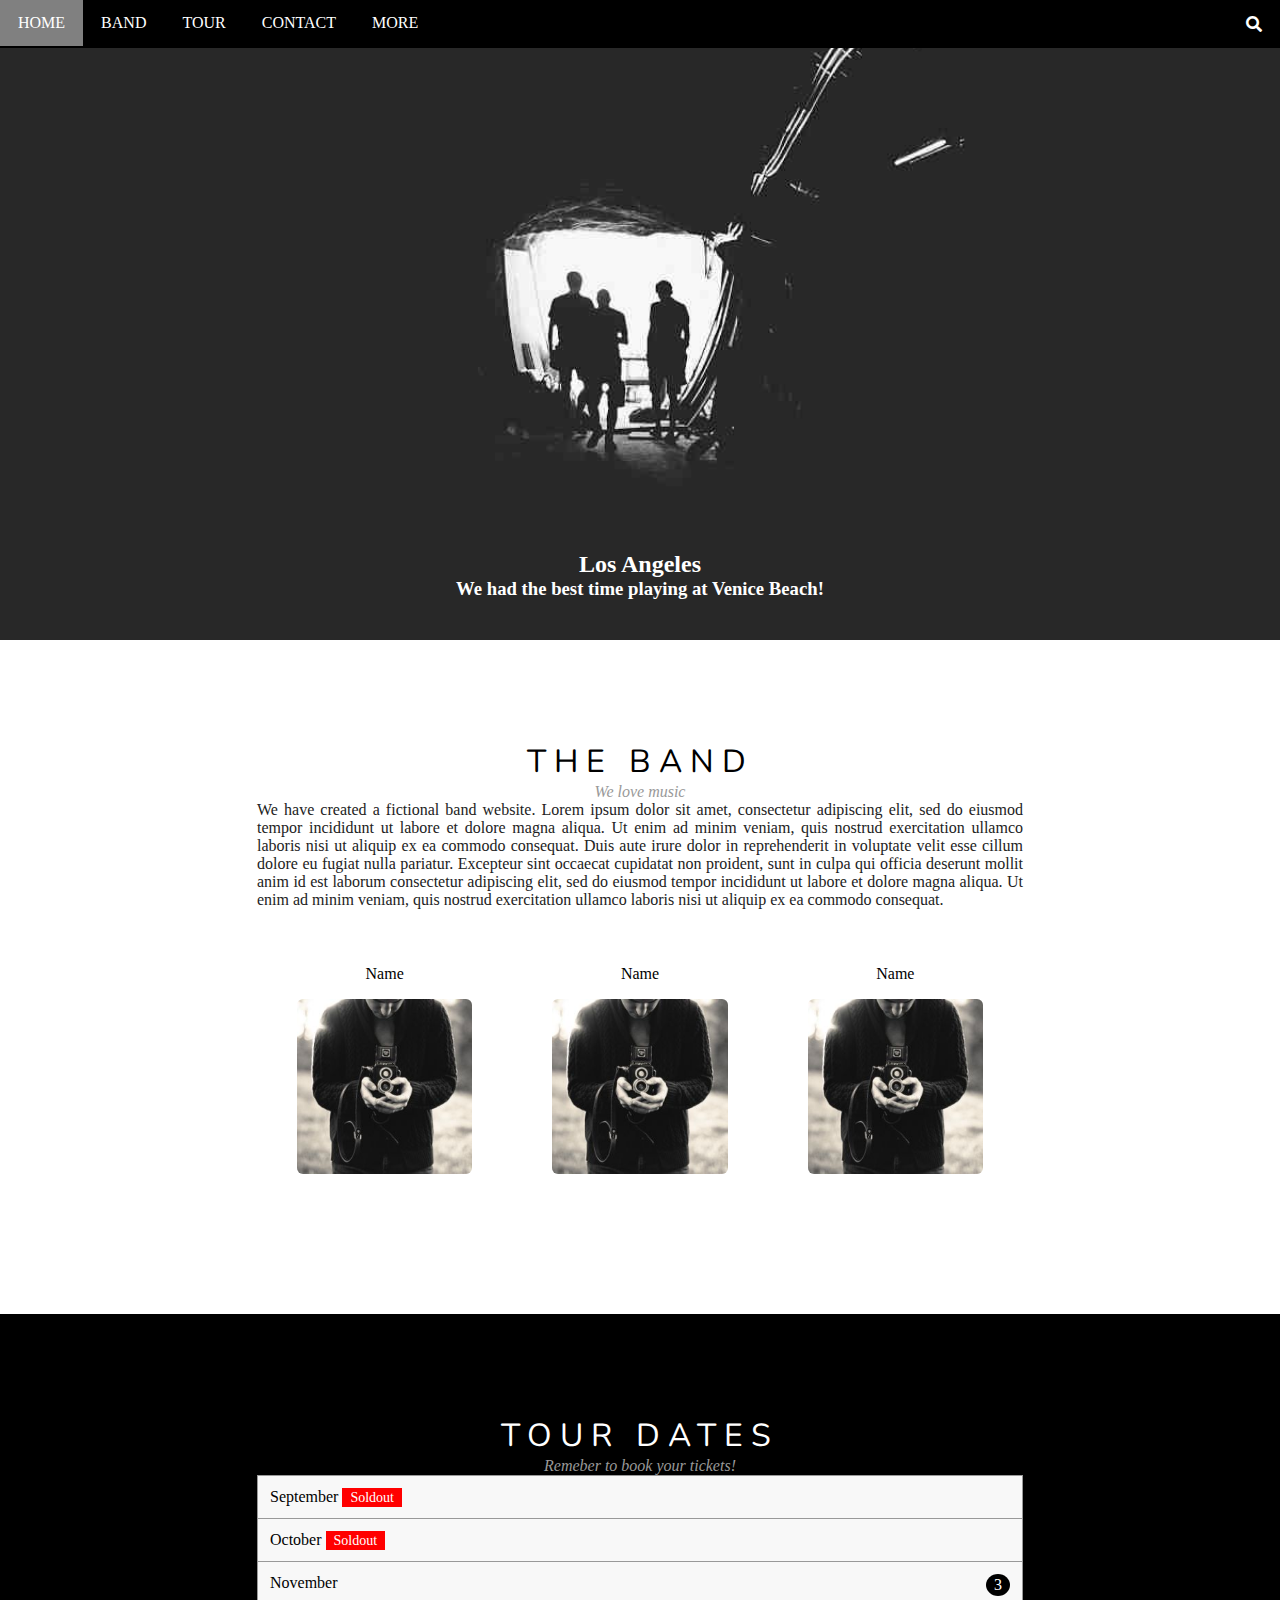
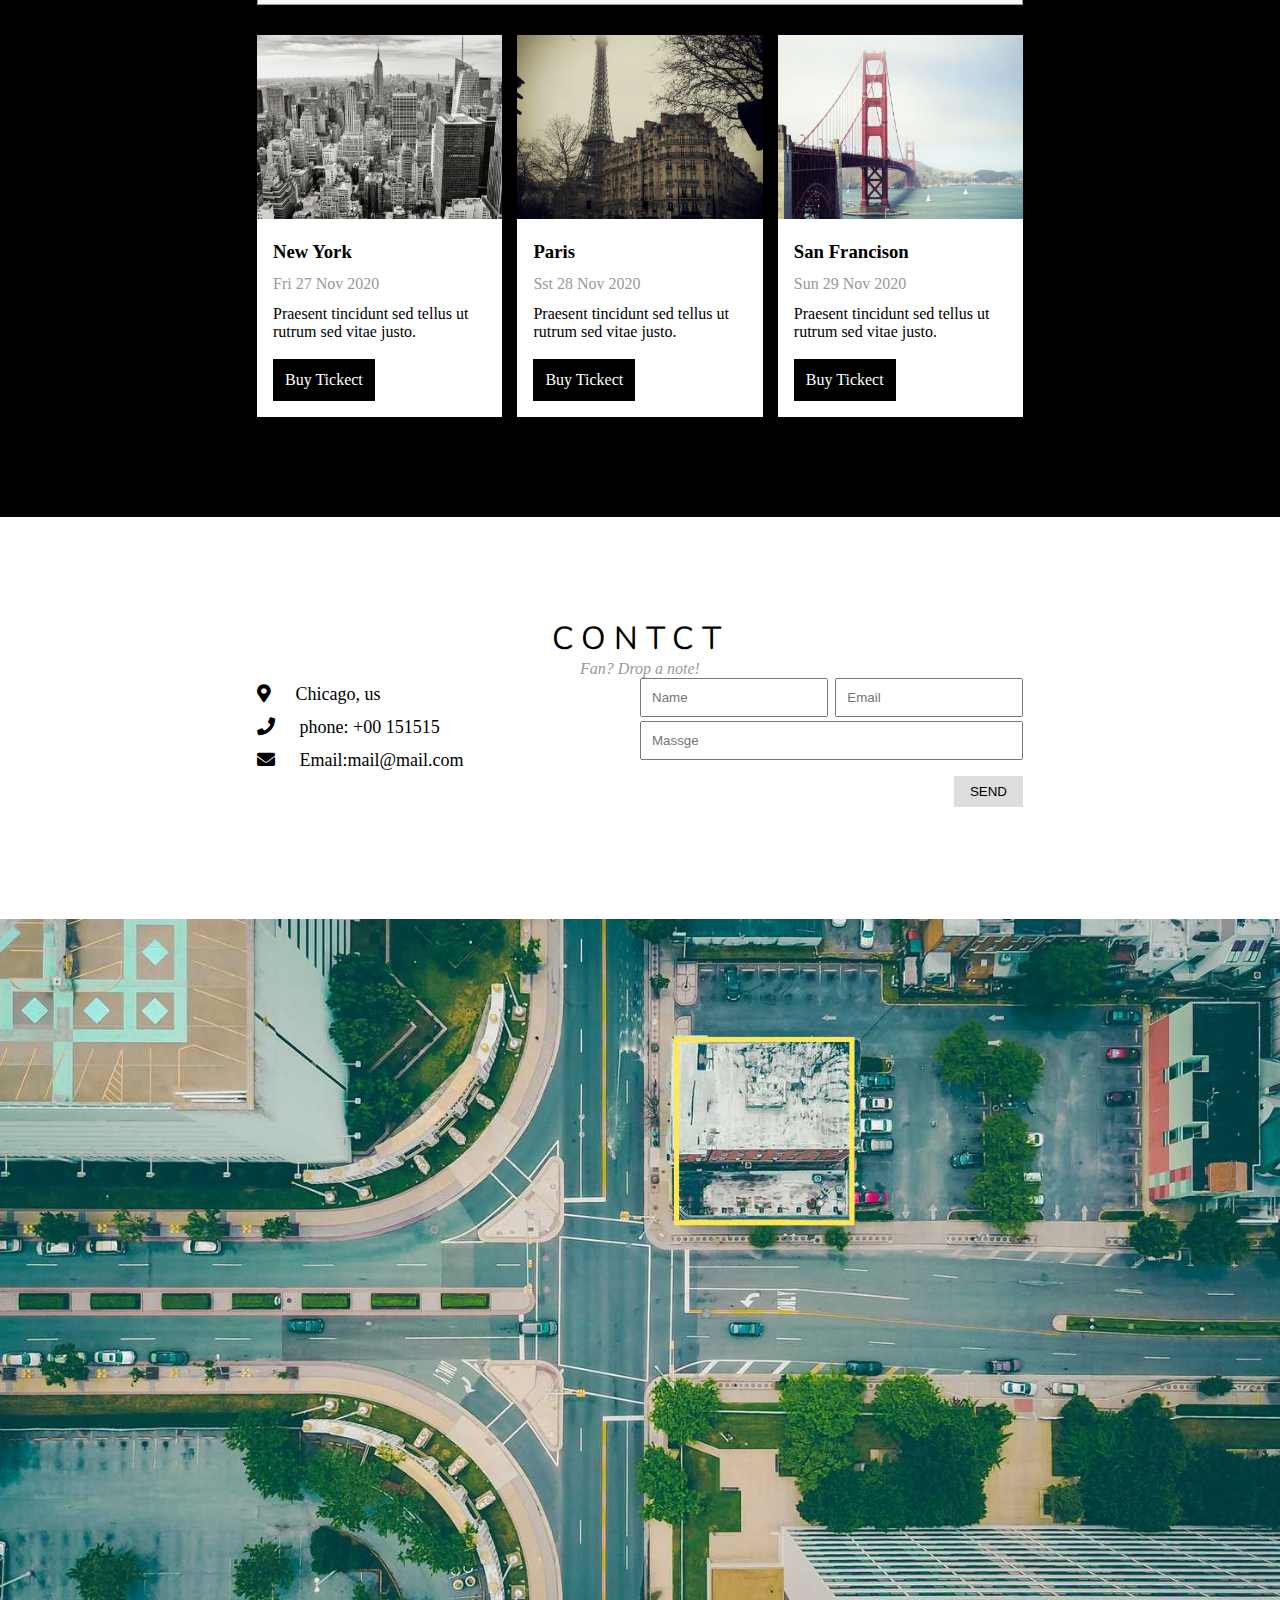
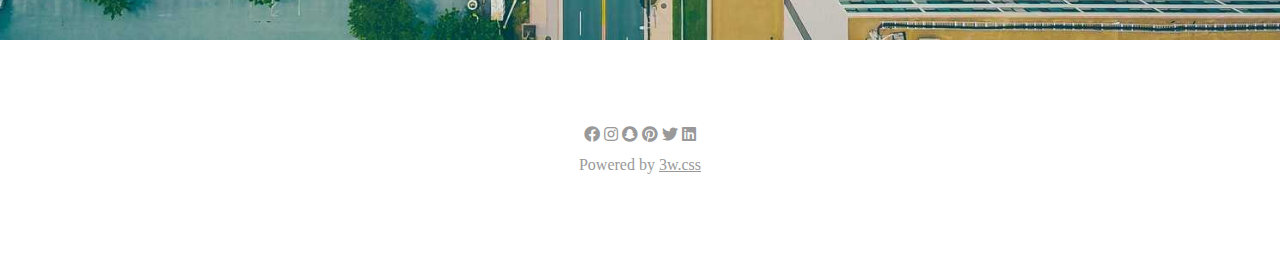
==== public/html/index.html @ 4257e4ab "오늘" ====
<!DOCTYPE html>
<html lang="ko">

<head>
	<meta charset="UTF-8">
	<meta name="viewport" content="width=device-width, initial-scale=1.0">
	<title>BAND WEBSITE</title>

	<link rel="stylesheet" href="https://cdnjs.cloudflare.com/ajax/libs/font-awesome/5.13.0/css/all.min.css">
	<link rel="stylesheet" href="../css/base.css">
	<link rel="stylesheet" href="../css/index.css">

</head>

<body>
	<div class="header">
		<div class="nav-wrap">
			<div>HOME</div>
			<div>BAND</div>
			<div>TOUR</div>
			<div>CONTACT</div>
			<div>MORE</div>
		</div>
		<div class="sch-wrap">
			<span class="fa fa-search"></span>
			<span class="fa fa-bars"></span>

		</div>
		<div class="clearfix"></div>
	</div>
	<div class="main-wrap">
		<img src="../img/la.jpg" alt="la " class="main-img">
		<div class="main-slogan">
			<h2>Los Angeles</h2>
			<h3>We had the best time playing at Venice Beach!</h2>
		</div>
	</div>
	<div class="band-wrap wrapper">
		<h1 class="title"> THE BAND </h1>
		<p class="slogan"> We love music</p>
		<p class="desc"> We have created a fictional band website. Lorem ipsum dolor sit amet, consectetur adipiscing elit,
			sed do eiusmod tempor incididunt ut labore et dolore magna aliqua. Ut enim ad minim veniam, quis nostrud
			exercitation ullamco laboris nisi ut aliquip ex ea commodo consequat. Duis aute irure dolor in reprehenderit in
			voluptate velit esse cillum dolore eu fugiat nulla pariatur. Excepteur sint occaecat cupidatat non proident, sunt
			in culpa qui officia deserunt mollit anim id est laborum consectetur adipiscing elit, sed do eiusmod tempor
			incididunt ut labore et dolore magna aliqua. Ut enim ad minim veniam, quis nostrud exercitation ullamco laboris
			nisi ut aliquip ex ea commodo consequat.</p>
		<div class="members">
			<div class="member">
				<div class=name>Name </div>
				<div class="photo">
					<img src="../img/bandmember.jpg" alt="photo" class="img">
				</div>
			</div>
			<div class="member">
				<div class=name>Name </div>
				<div class="photo">
					<img src="../img/bandmember.jpg" alt="photo" class="img">
				</div>
			</div>
			<div class="member">
				<div class=name>Name </div>
				<div class="photo">
					<img src="../img/bandmember.jpg" alt="photo" class="img">
				</div>
			</div>
		</div>
		<div class="clearfix"></div>
	</div>
	<!--" wrapper" -->
	<div class="tour-wrap">
		<div class="wrapper">
			<h1 class="title">TOUR DATES</h1>
			<p class="slogan"> Remeber to book your tickets!</p>
			<div class="lists">
				<div class="list">
					September
					<span class="badge-soldout">Soldout</span>
				</div>
				<div class="list">
					October
					<span class="badge-soldout">Soldout</span>
				</div>
				<div class="list">
					November
					<span class="badge-counter">3</span>
				</div>
			</div>
			<div class="cities">
				<div class="city">
					<div class="photo">
						<img src="../img/newyork.jpg" alt="newyork" class="img">
					</div>
					<div class="conts">
						<h3>New York</h3>
						<p>Fri 27 Nov 2020</p>
						<div class="summary"> Praesent tincidunt sed tellus ut rutrum sed vitae justo.</div>
						<div class="bt-buy">Buy Tickect</div>
					</div>
				</div>
				<div class="city">
					<div class="photo">
						<img src="../img/paris.jpg" alt="paris" class="img">
					</div>
					<div class="conts">
						<h3>Paris</h3>
						<p>Sst 28 Nov 2020</p>
						<div class="summary"> Praesent tincidunt sed tellus ut rutrum sed vitae justo.</div>
						<div class="bt-buy">Buy Tickect</div>
					</div>
				</div>
				<div class="city">
					<div class="photo">
						<img src="../img/sanfran.jpg" alt="san Francisco" class="img">
					</div>
					<div class="conts">
						<h3>San Francison</h3>
						<p>Sun 29 Nov 2020</p>
						<div class="summary"> Praesent tincidunt sed tellus ut rutrum sed vitae justo.</div>
						<div class="bt-buy">Buy Tickect</div>
					</div>
				</div><!-- city-wrap -->
				<div class="clearfix"></div>
			</div><!-- cities -->
		</div><!-- wrapper -->
	</div><!-- tour-wrap -->

	<div class="contct-wrap wrapper">
		<h1 class="title">CONTCT</h1>
		<p class="slogan">Fan? Drop a note!</p>
		<div class="info-wrap clear">
			<div class="infos">
				<div class="info">
					<span class="fa fa-map-marker-alt"></span>
					Chicago, us

				</div><!-- info -->
				<div class="info">
					<span class="fa fa-phone"></span>
					phone: +00 151515

				</div><!-- info -->
				<div class="info">
					<span class="fa fa-envelope"></span>
					Email:mail@mail.com
				</div><!-- info -->
			</div> <!-- infos -->
			<div class="forms">
				<div>
					<input type="text" name="name" placeholder="Name">
					<input type="text" name="email" placeholder="Email">
				</div>
				<div>
					<input type="text" name="massge" placeholder="Massge">
				</div>
				<div>
					<button class="pointer">SEND</button>
				</div>
			</div><!-- forms -->
		</div><!-- info-wrap -->
	</div><!-- contact-wrap -->


	<div class="map-wrap">
		<img src="../img/map.jpg" alt="지도" class="img">
	</div><!-- map-wrap -->


	<div class="footer">
		<div>
			<span class="fab fa-facebook"></span>
			<span class="fab fa-instagram"></span>
			<span class="fab fa-snapchat"></span>
			<span class="fab fa-pinterest"></span>
			<span class="fab fa-twitter"></span>
			<span class="fab fa-linkedin"></span>

		</div>
		<div>
			Powered by <a href="https://w3schools.com" target="_blank"> 3w.css</a>
		</div>


	</div><!-- footer -->




</body>

</html>
---- public/css/base.css ----
/*********** Normalize ***********/
html, body, h1, h2, h3, h4, h5, h6, p, div,input,textarea,select{margin: 0; padding: 0; box-sizing: border-box;}
img {vertical-align: bottom;}

/*********** 공통사항 ***********/
.clear:after {content: ""; display: block; clear: both;}
.img {width: 100%;}
.pointer {cursor: pointer;}
---- public/css/index.css ----
/********** 글꼴 불러오기 **********/
@import url('https://fonts.googleapis.com/css2?family=Nunito:wght@300;400;700&display=swap');


img {
	vertical-align: bottom;
}

html,
body

/* 공통사항 */
.img {
	width: 100%;
}

.clearfix {
	clear: both;
}

.title {
	text-align: center;
	font-family: 'Nunito', sans-serif;
	font-weight: 400;
	letter-spacing: 8px;
}

.slogan {
	color: #999;
	text-align: center;
	font-style: italic;
}

.desc {
	color: #222;
	text-align: justify;
}

.wrapper {
	width: 100%;
	max-width: 790px;
	margin: 0 auto;
	padding: 100px 12px;
}

.header {
	background-color: black;
	color: white;
	width: 100%;
	position: fixed;
	Z-INDEX: 99;
}

.nav-wrap {
	float: left;
}


.nav-wrap>div {
	float: left;
	padding: 14px 18px;
}

.nav-wrap>div:hover {
	background-color: gray;
	cursor: pointer;
}

.sch-wrap {
	float: right;
	color: white;
}

.sch-wrap .fa-bars {
	display: none;
}


.sch-wrap:hover {
	cursor: pointer;
	background-color: red;
}

.sch-wrap>span {
	padding: 16px 18px;
}


/* .main-wrap */
.main-wrap {
	text-align: center;
	position: relative;
}

.main-img {
	width: 1200px;
	max-width: 1400px;
	width: 100%;
}

.main-slogan {
	position: absolute;
	width: 100%;
	color: #fff;
	bottom: 40px;
}

.main-slaogan>h2 {
	font-size: 32px;
	font-weight: normal;
	padding: 16px;
}

.main-slaogan>h3 {
	font-size: 18px;
}

/* .band-wrap  */


.member {
	width: 33.3333%;
	float: left;
	padding: 40px;
}

.member>.name {
	text-align: center;
	padding: 16px;
}

/* .member>.photo> img{} */
.member img {
	border-radius: 6px;
}


/*  tour-wrap */
.tour-wrap {
	background-color: black;
}

.tour-wrap .title {
	color: #fff;
}

.tour-wrap .lists {
	background-color: #f8f8f8;
	border: 1px solid#999;
}

/*  
.tour-wrap .list {padding: 12px; border-bottom: 1px solid #999;}
.tour-wrap .list : last-child {border-bottom: none}
*/
.tour-wrap .list {
	padding: 12px;
}

.tour-wrap .list:not(:last-child) {
	border-bottom: 1px solid #999;
}

.badge-soldout {
	background-color: red;
	color: white;
	padding: 2px 8px;
	font-size: 14px;
}

.badge-counter {
	float: right;
	background-color: black;
	color: white;
	padding: 2px 8px;
	border-radius: 50%;
}

.cities {
	margin-top: 30px;
}

.city {
	float: left;
	width: 32%;
}

.city:nth-child(2) {
	margin: 0 2%;
}

/* .city-photo:hover {opacity 0.6;} */
.city-photo {
	overflow: hidden;
}

.city-photo:hover>img {
	transform: scale(1.1);
	opacity: 1;
}

.city-photo>img {
	transition: all 0.5s;
	opacity: 0.7;
}

.city>.conts {
	background-color: white;
	padding: 16px;
}

.city>.photo>img:hover {
	opacity: 0.6;
}

.city>.conts>h3 {
	padding: 6px 0;
}

.city>.conts>p {
	padding: 6px 0;
	color: #999;
}

.city>.conts>.summary {
	padding: 6px 0;
}

.city>.conts>.bt-buy {
	padding: 12px;
	background-color: black;
	color: white;
	display: inline-block;
	margin-top: 12px;
}

.city>.conts>.bt-buy:hover {
	background-color: #ccc;
	color: #111;
	cursor: pointer;
}

/* contact */
.infos {
	float: left;
	width: 50%;
}

.forms {
	float: left;
	width: 50%;
}

.infos>.info {
	padding: 6px 0;
	font-size: 18px;
}

.infos>.info>span {
	margin-right: 20px;
}

.forms input {
	padding: 10px;
	margin-bottom: 4px;
	width: 100%;
}

.forms>div:nth-child(1)>input {
	width: 49%;
}

.forms>div:nth-child(1)>input:first-child {
	float: left;
}

.forms>div:nth-child(1)>input:last-child {
	float: right;
}

/* .forms>div:nth-child(2)>input{width:100%} */

.forms>div:nth-child(3) {
	text-align: right;
}

.forms button {
	background-color: black;
	color: white;
	padding: 8px 16px;
	border: none;
	margin: 12px 0;
}

.forms button {
	background-color: #ddd;
	color: #000;
}

.footer {
	text-align: center;
	padding: 80px 0;
	color: #999;
}

.footer>div {
	padding: 6px 0;
}

.footer.fab:hover {
	opacity: 0.7;
}

.footer a {
	color: #999;
}

@media screen and (max-width:991px) {}


@media screen and (max-width:767px) {
	.sch-wrap .fa-search {
		display: none;
	}

	.sch-wrap .fa-bars {
		display: block;
	}

	.nav-wrap>div:not(:first-child) {
		display: none;
	}
	
	.main-slogan {
		display: none;
	}

}



@media screen and(max-width:575px) {}
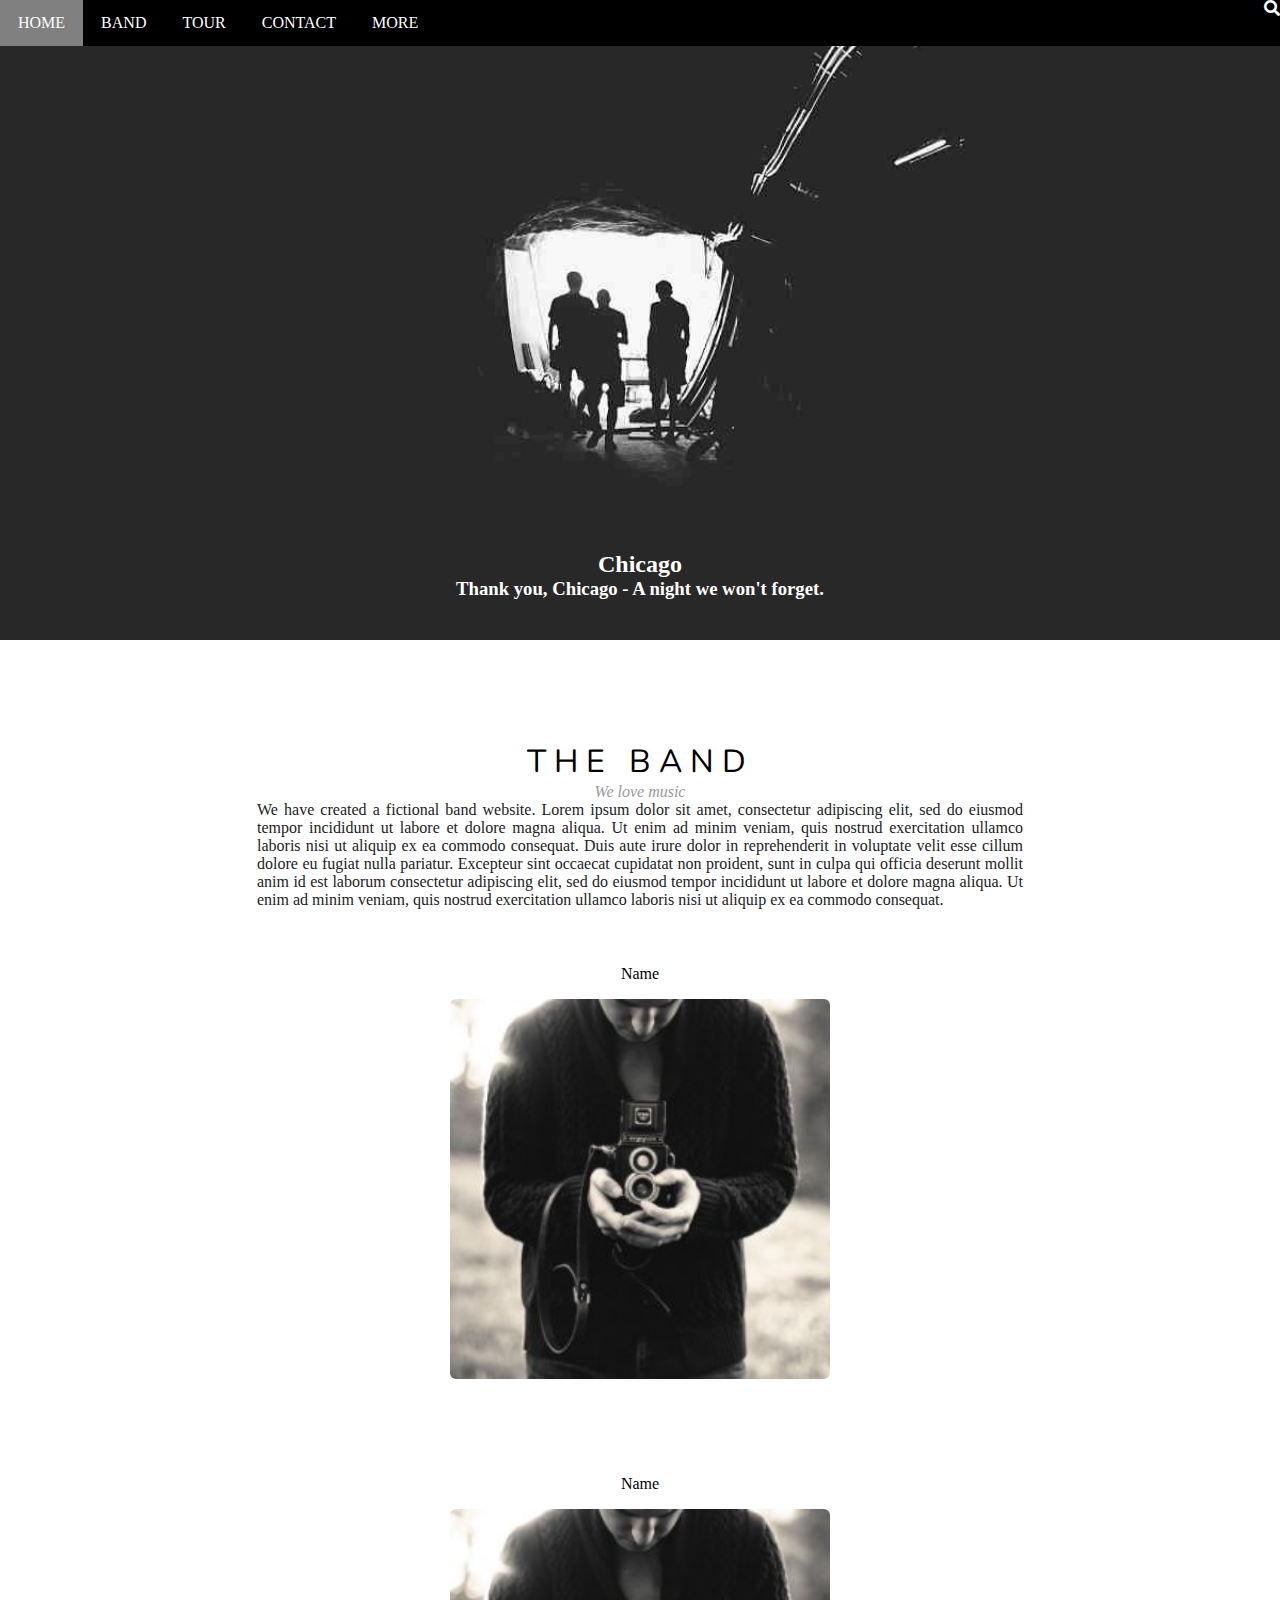
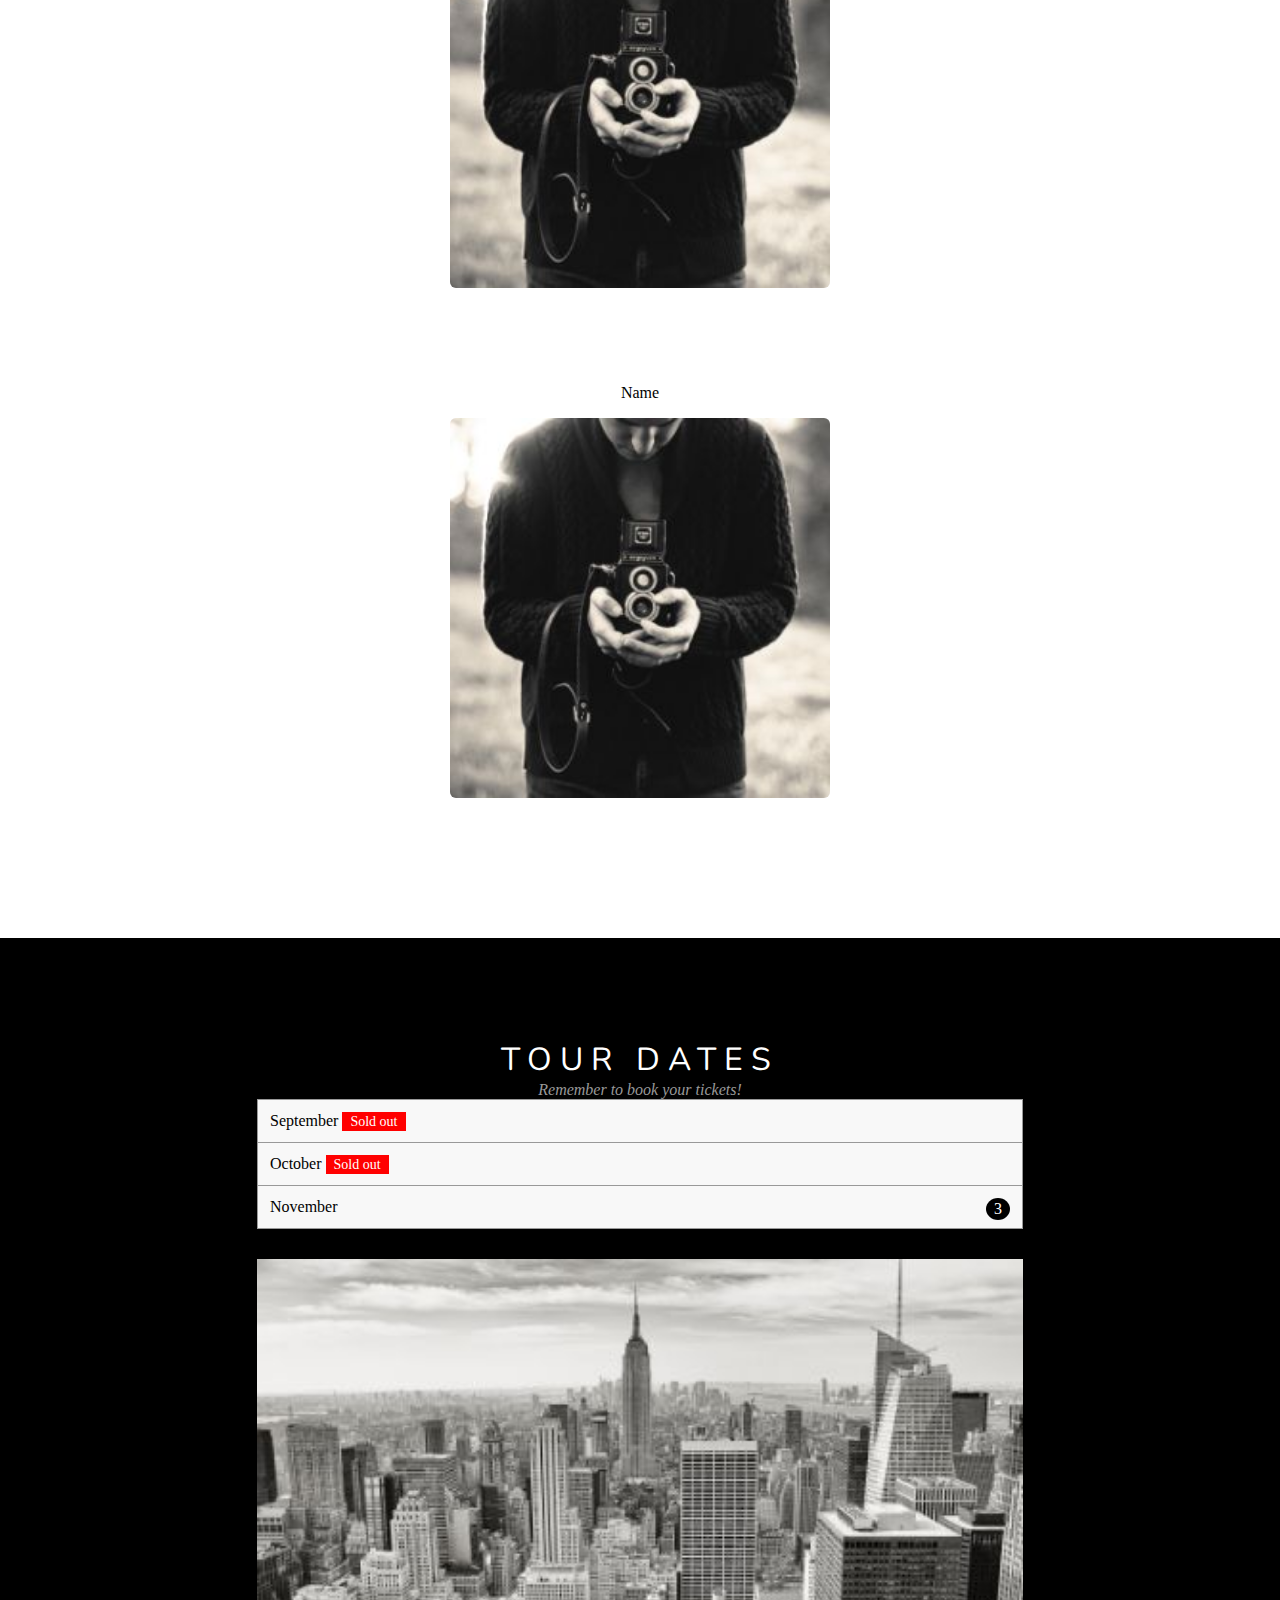
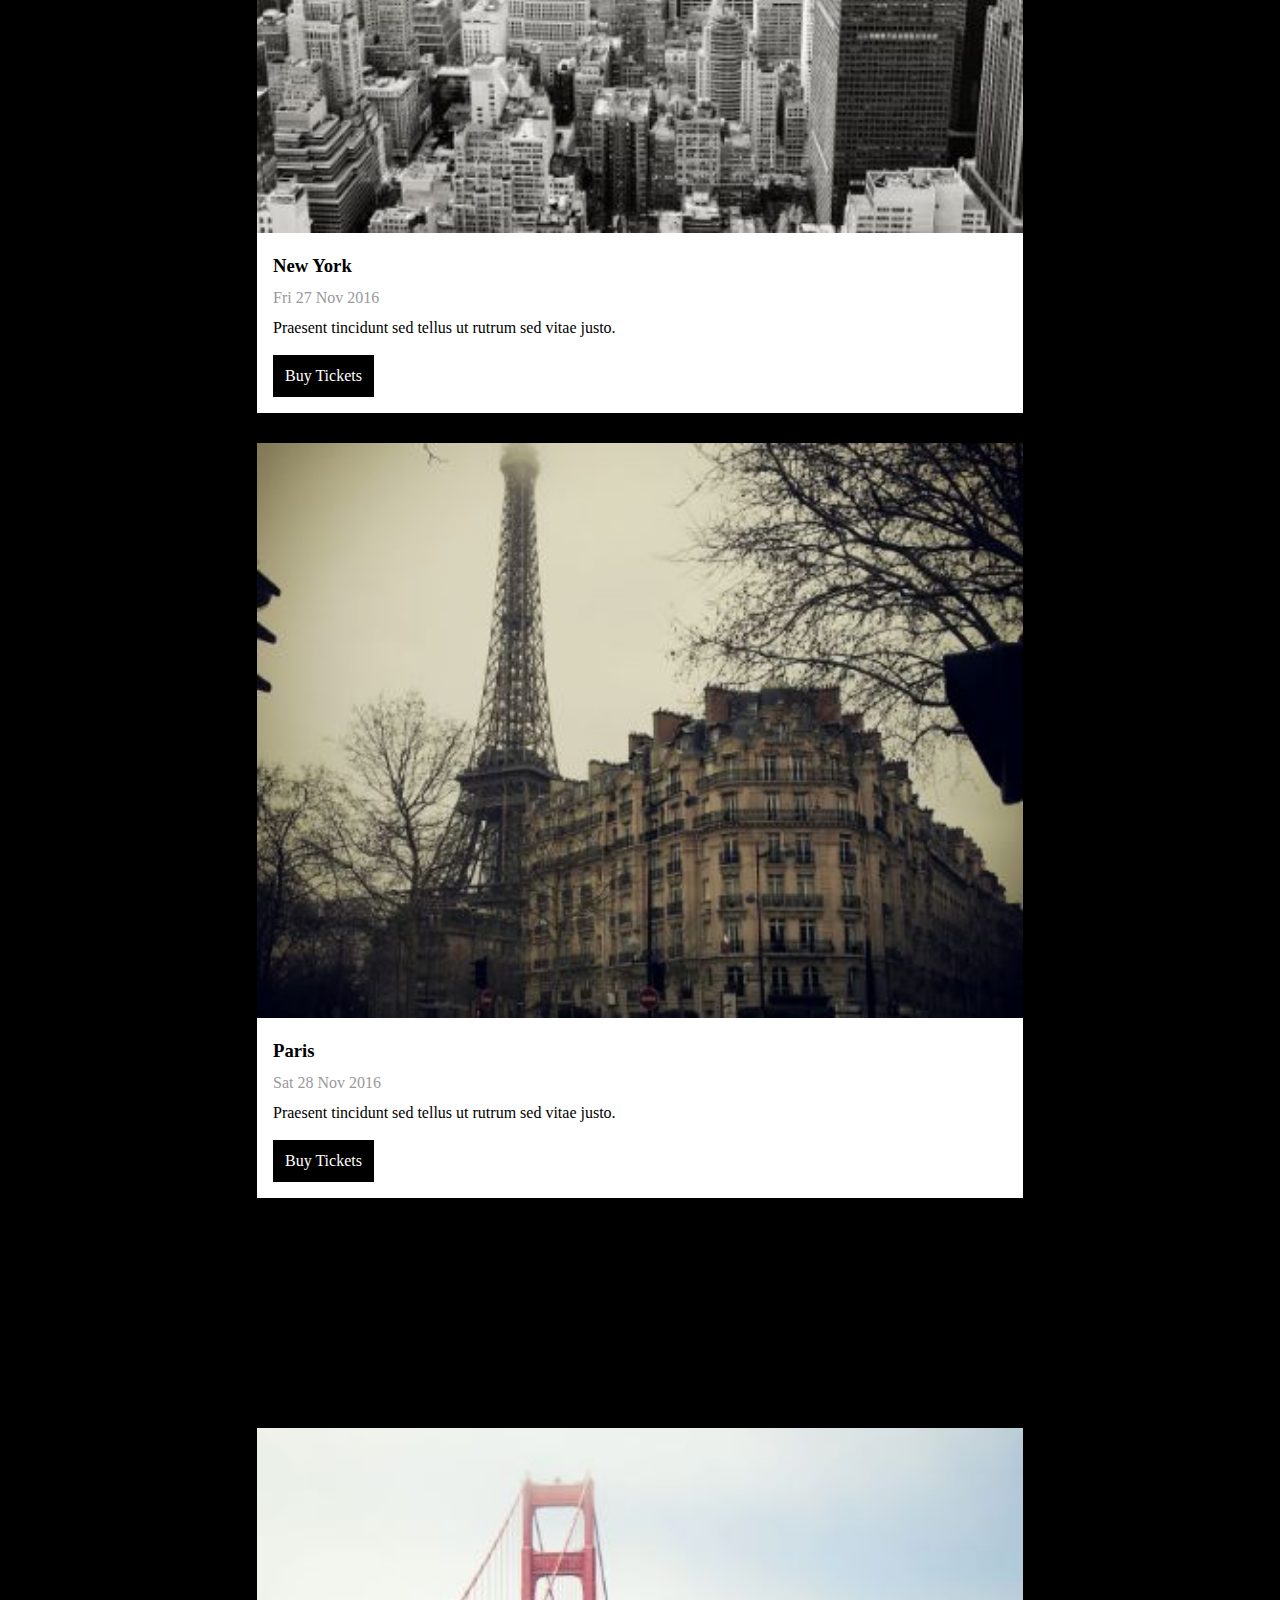
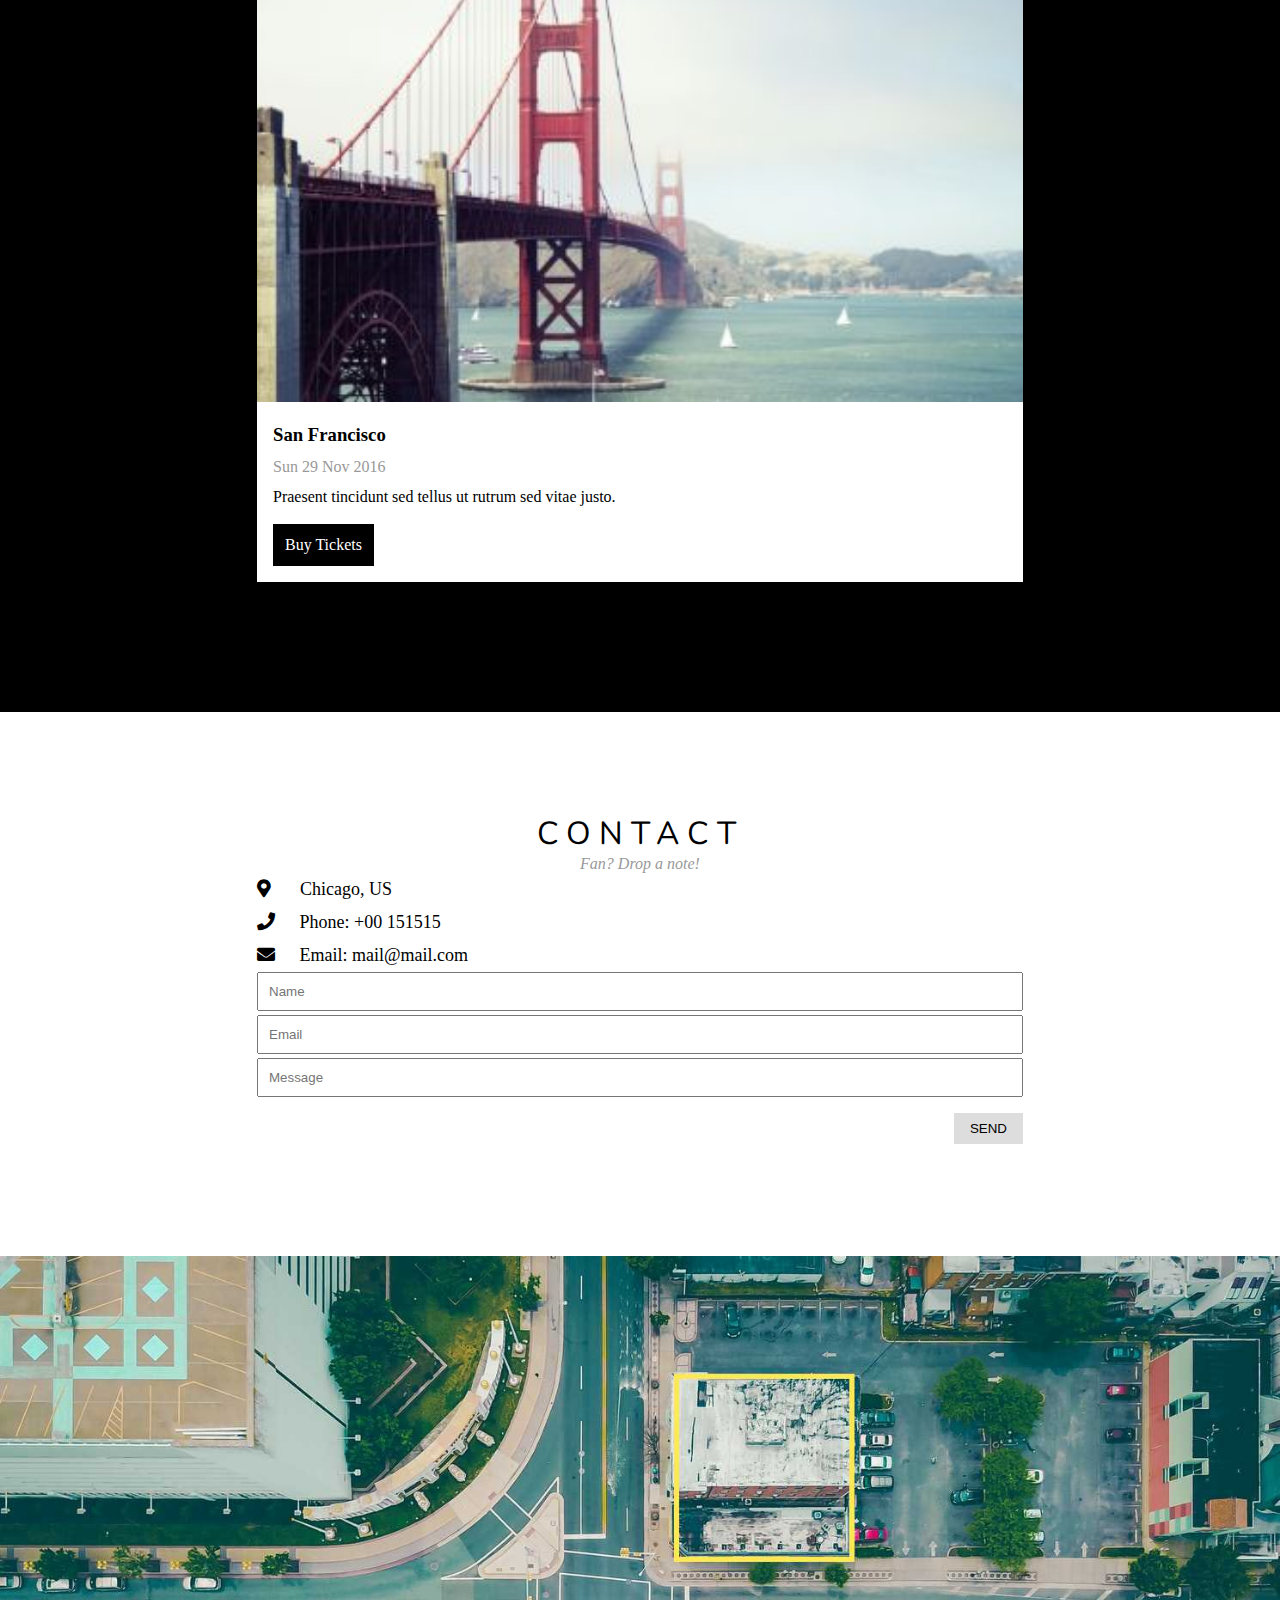
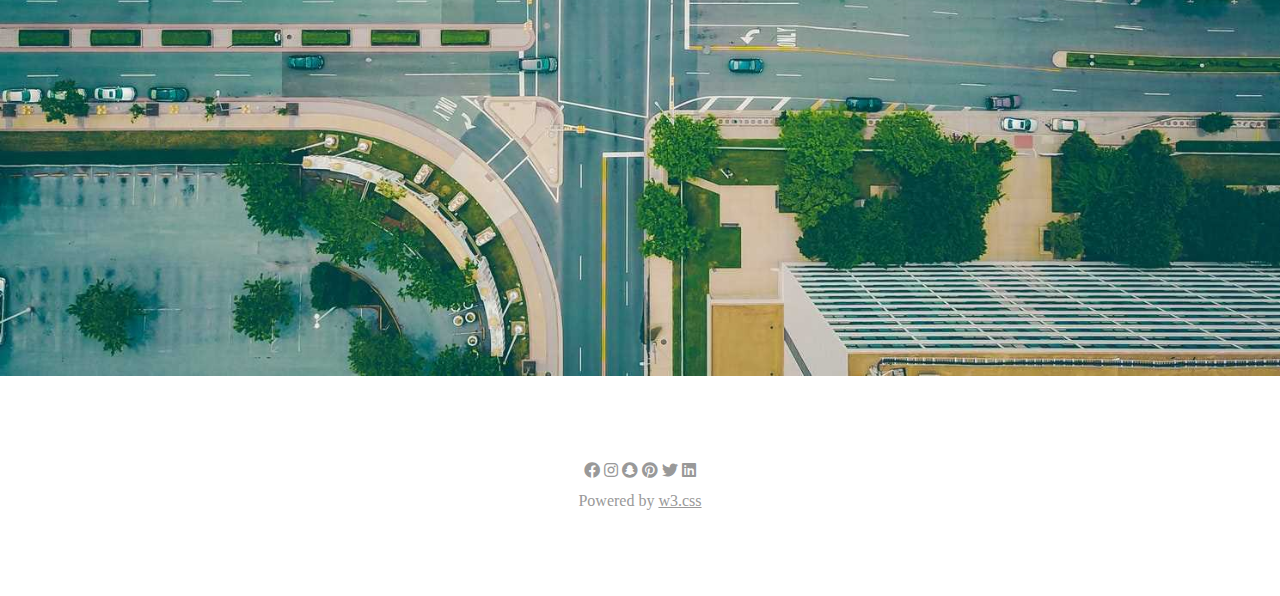
==== commit d81e213b: "다시" ====
--- a/public/html/index.html
+++ b/public/html/index.html
@@ -4,154 +4,150 @@
 <head>
 	<meta charset="UTF-8">
 	<meta name="viewport" content="width=device-width, initial-scale=1.0">
-	<title>BAND WEBSITE</title>
-
+	<title>Band Website</title>
 	<link rel="stylesheet" href="https://cdnjs.cloudflare.com/ajax/libs/font-awesome/5.13.0/css/all.min.css">
+	<link rel="stylesheet" href="../css/animate.css">
 	<link rel="stylesheet" href="../css/base.css">
 	<link rel="stylesheet" href="../css/index.css">
-
+	<script src="../js/wow.min.js"></script>
 </head>
 
 <body>
-	<div class="header">
+	<div class="header clear">
 		<div class="nav-wrap">
 			<div>HOME</div>
 			<div>BAND</div>
 			<div>TOUR</div>
 			<div>CONTACT</div>
 			<div>MORE</div>
+		</div><!-- nav-wrap -->
+		<div class="sch-wrap">
+			<div class="fa fa-search"></div>
+			<div class="fa fa-bars"></div>
 		</div>
-		<div class="sch-wrap">
-			<span class="fa fa-search"></span>
-			<span class="fa fa-bars"></span>
+	</div><!-- header -->
 
+	<div class="main-wrap wow fadeInDown">
+		<img src="../img/la.jpg" alt="la" class="main-img">
+		<div class="main-slogan">
+			<h2>Chicago</h2>
+			<h3>Thank you, Chicago - A night we won't forget.</h3>
 		</div>
-		<div class="clearfix"></div>
-	</div>
-	<div class="main-wrap">
-		<img src="../img/la.jpg" alt="la " class="main-img">
-		<div class="main-slogan">
-			<h2>Los Angeles</h2>
-			<h3>We had the best time playing at Venice Beach!</h2>
-		</div>
-	</div>
+	</div><!-- main-wrap -->
+
 	<div class="band-wrap wrapper">
-		<h1 class="title"> THE BAND </h1>
-		<p class="slogan"> We love music</p>
-		<p class="desc"> We have created a fictional band website. Lorem ipsum dolor sit amet, consectetur adipiscing elit,
+		<h1 class="title wow fadeInLeft" data-wow-delay="0.1s">THE BAND</h1>
+		<p class="slogan wow fadeInLeft" data-wow-delay="0.3s">We love music</p>
+		<p class="desc wow fadeInLeft" data-wow-delay="0.5s">We have created a fictional band website. Lorem ipsum dolor sit amet, consectetur adipiscing elit,
 			sed do eiusmod tempor incididunt ut labore et dolore magna aliqua. Ut enim ad minim veniam, quis nostrud
 			exercitation ullamco laboris nisi ut aliquip ex ea commodo consequat. Duis aute irure dolor in reprehenderit in
 			voluptate velit esse cillum dolore eu fugiat nulla pariatur. Excepteur sint occaecat cupidatat non proident, sunt
 			in culpa qui officia deserunt mollit anim id est laborum consectetur adipiscing elit, sed do eiusmod tempor
 			incididunt ut labore et dolore magna aliqua. Ut enim ad minim veniam, quis nostrud exercitation ullamco laboris
 			nisi ut aliquip ex ea commodo consequat.</p>
-		<div class="members">
-			<div class="member">
-				<div class=name>Name </div>
+		<div class="members clear">
+			<div class="member wow bounce" data-wow-delay="0.1s">
+				<div class="name">Name</div>
 				<div class="photo">
 					<img src="../img/bandmember.jpg" alt="photo" class="img">
 				</div>
-			</div>
-			<div class="member">
-				<div class=name>Name </div>
+			</div><!-- member -->
+			<div class="member wow bounce" data-wow-delay="0.3s">
+				<div class="name">Name</div>
 				<div class="photo">
 					<img src="../img/bandmember.jpg" alt="photo" class="img">
 				</div>
-			</div>
-			<div class="member">
-				<div class=name>Name </div>
+			</div><!-- member -->
+			<div class="member wow bounce" data-wow-delay="0.5s">
+				<div class="name">Name</div>
 				<div class="photo">
 					<img src="../img/bandmember.jpg" alt="photo" class="img">
 				</div>
-			</div>
-		</div>
-		<div class="clearfix"></div>
-	</div>
-	<!--" wrapper" -->
+			</div><!-- member -->
+		</div><!-- members -->
+	</div><!-- band-wrap -->
+
 	<div class="tour-wrap">
 		<div class="wrapper">
 			<h1 class="title">TOUR DATES</h1>
-			<p class="slogan"> Remeber to book your tickets!</p>
+			<p class="slogan">Remember to book your tickets!</p>
 			<div class="lists">
-				<div class="list">
+				<div class="list wow fadeInLeft">
 					September
-					<span class="badge-soldout">Soldout</span>
-				</div>
-				<div class="list">
+					<span class="badge-soldout">Sold out</span>
+				</div><!-- list -->
+				<div class="list wow fadeInLeft" data-wow-delay="0.3s">
 					October
-					<span class="badge-soldout">Soldout</span>
-				</div>
-				<div class="list">
+					<span class="badge-soldout">Sold out</span>
+				</div><!-- list -->
+				<div class="list wow fadeInLeft" data-wow-delay="0.6s">
 					November
 					<span class="badge-counter">3</span>
-				</div>
-			</div>
-			<div class="cities">
-				<div class="city">
+				</div><!-- list -->
+			</div><!-- lists -->
+			<div class="cities clear">
+				<div class="city wow fadeInLeft">
 					<div class="photo">
-						<img src="../img/newyork.jpg" alt="newyork" class="img">
+						<img src="../img/newyork.jpg" alt="new york" class="img">
 					</div>
 					<div class="conts">
 						<h3>New York</h3>
-						<p>Fri 27 Nov 2020</p>
-						<div class="summary"> Praesent tincidunt sed tellus ut rutrum sed vitae justo.</div>
-						<div class="bt-buy">Buy Tickect</div>
+						<p>Fri 27 Nov 2016</p>
+						<div class="summary">Praesent tincidunt sed tellus ut rutrum sed vitae justo.</div>
+						<div class="bt-buy">Buy Tickets</div>
 					</div>
-				</div>
-				<div class="city">
+				</div><!-- city -->
+				<div class="city wow fadeInUp">
 					<div class="photo">
 						<img src="../img/paris.jpg" alt="paris" class="img">
 					</div>
 					<div class="conts">
 						<h3>Paris</h3>
-						<p>Sst 28 Nov 2020</p>
-						<div class="summary"> Praesent tincidunt sed tellus ut rutrum sed vitae justo.</div>
-						<div class="bt-buy">Buy Tickect</div>
+						<p>Sat 28 Nov 2016</p>
+						<div class="summary">Praesent tincidunt sed tellus ut rutrum sed vitae justo.</div>
+						<div class="bt-buy">Buy Tickets</div>
 					</div>
-				</div>
-				<div class="city">
+				</div><!-- city -->
+				<div class="city wow fadeInRight">
 					<div class="photo">
-						<img src="../img/sanfran.jpg" alt="san Francisco" class="img">
+						<img src="../img/sanfran.jpg" alt="sanfran" class="img">
 					</div>
 					<div class="conts">
-						<h3>San Francison</h3>
-						<p>Sun 29 Nov 2020</p>
-						<div class="summary"> Praesent tincidunt sed tellus ut rutrum sed vitae justo.</div>
-						<div class="bt-buy">Buy Tickect</div>
+						<h3>San Francisco</h3>
+						<p>Sun 29 Nov 2016</p>
+						<div class="summary">Praesent tincidunt sed tellus ut rutrum sed vitae justo.</div>
+						<div class="bt-buy">Buy Tickets</div>
 					</div>
-				</div><!-- city-wrap -->
-				<div class="clearfix"></div>
-			</div><!-- cities -->
+				</div><!-- city -->
+			</div><!-- citied -->
 		</div><!-- wrapper -->
 	</div><!-- tour-wrap -->
 
-	<div class="contct-wrap wrapper">
-		<h1 class="title">CONTCT</h1>
-		<p class="slogan">Fan? Drop a note!</p>
+	<div class="contact-wrap wrapper">
+		<h1 class="title wow bounceInUp">CONTACT</h1>
+		<p class="slogan wow bounceInUp">Fan? Drop a note!</p>
 		<div class="info-wrap clear">
-			<div class="infos">
+			<div class="infos wow fadeInLeft">
 				<div class="info">
 					<span class="fa fa-map-marker-alt"></span>
-					Chicago, us
-
+					&nbsp;Chicago, US
 				</div><!-- info -->
 				<div class="info">
 					<span class="fa fa-phone"></span>
-					phone: +00 151515
-
+					Phone: +00 151515
 				</div><!-- info -->
 				<div class="info">
 					<span class="fa fa-envelope"></span>
-					Email:mail@mail.com
+					Email: mail@mail.com
 				</div><!-- info -->
-			</div> <!-- infos -->
-			<div class="forms">
-				<div>
+			</div><!-- infos -->
+			<div class="forms wow fadeInRight">
+				<div class="clear">
 					<input type="text" name="name" placeholder="Name">
 					<input type="text" name="email" placeholder="Email">
 				</div>
 				<div>
-					<input type="text" name="massge" placeholder="Massge">
+					<input type="text" name="message" placeholder="Message">
 				</div>
 				<div>
 					<button class="pointer">SEND</button>
@@ -160,32 +156,28 @@
 		</div><!-- info-wrap -->
 	</div><!-- contact-wrap -->
 
-
 	<div class="map-wrap">
 		<img src="../img/map.jpg" alt="지도" class="img">
 	</div><!-- map-wrap -->
 
-
 	<div class="footer">
 		<div>
-			<span class="fab fa-facebook"></span>
-			<span class="fab fa-instagram"></span>
-			<span class="fab fa-snapchat"></span>
-			<span class="fab fa-pinterest"></span>
-			<span class="fab fa-twitter"></span>
-			<span class="fab fa-linkedin"></span>
-
+			<span class="fab fa-facebook pointer wow fadeInUp" data-wow-offset="100" data-wow-delay="0"></span>
+			<span class="fab fa-instagram pointer wow fadeInUp" data-wow-offset="100" data-wow-delay="0.3s"></span>
+			<span class="fab fa-snapchat pointer wow fadeInUp" data-wow-offset="100" data-wow-delay="0.6s"></span>
+			<span class="fab fa-pinterest pointer wow fadeInUp" data-wow-offset="100" data-wow-delay="0.9s"></span>
+			<span class="fab fa-twitter pointer wow fadeInUp" data-wow-offset="100" data-wow-delay="1.2s"></span>
+			<span class="fab fa-linkedin pointer wow fadeInUp" data-wow-offset="100" data-wow-delay="1.5s"></span>
 		</div>
 		<div>
-			Powered by <a href="https://w3schools.com" target="_blank"> 3w.css</a>
+			Powered by <a href="https://w3schools.com" target="_blank">w3.css</a>
 		</div>
-
-
 	</div><!-- footer -->
-
-
-
-
+	<script>
+		new WOW({
+			offset: 300
+		}).init();
+	</script>
 </body>
 
 </html>--- a/public/css/index.css
+++ b/public/css/index.css
@@ -330,13 +330,38 @@
 	.nav-wrap>div:not(:first-child) {
 		display: none;
 	}
-	
+
 	.main-slogan {
 		display: none;
 	}
 
 }
-
-
-
-@media screen and(max-width:575px) {}+.member {
+	width: 60%;
+	margin: 0 20%;
+
+}
+.city {
+
+	width: 100%;margin-bottom: 30px;
+}
+
+.city:nth-child(2) {
+	margin: 0;margin-bottom: 30%;
+}
+.infos {
+	
+	width: 100%;
+}
+
+.forms {
+	
+	width: 100%;
+}
+.forms>div:nth-child(1)>input {
+	width: 100%;
+}
+@media screen and(max-width:575px) {.member {
+	width: 80%;margin: 0 10%;
+}
+}
